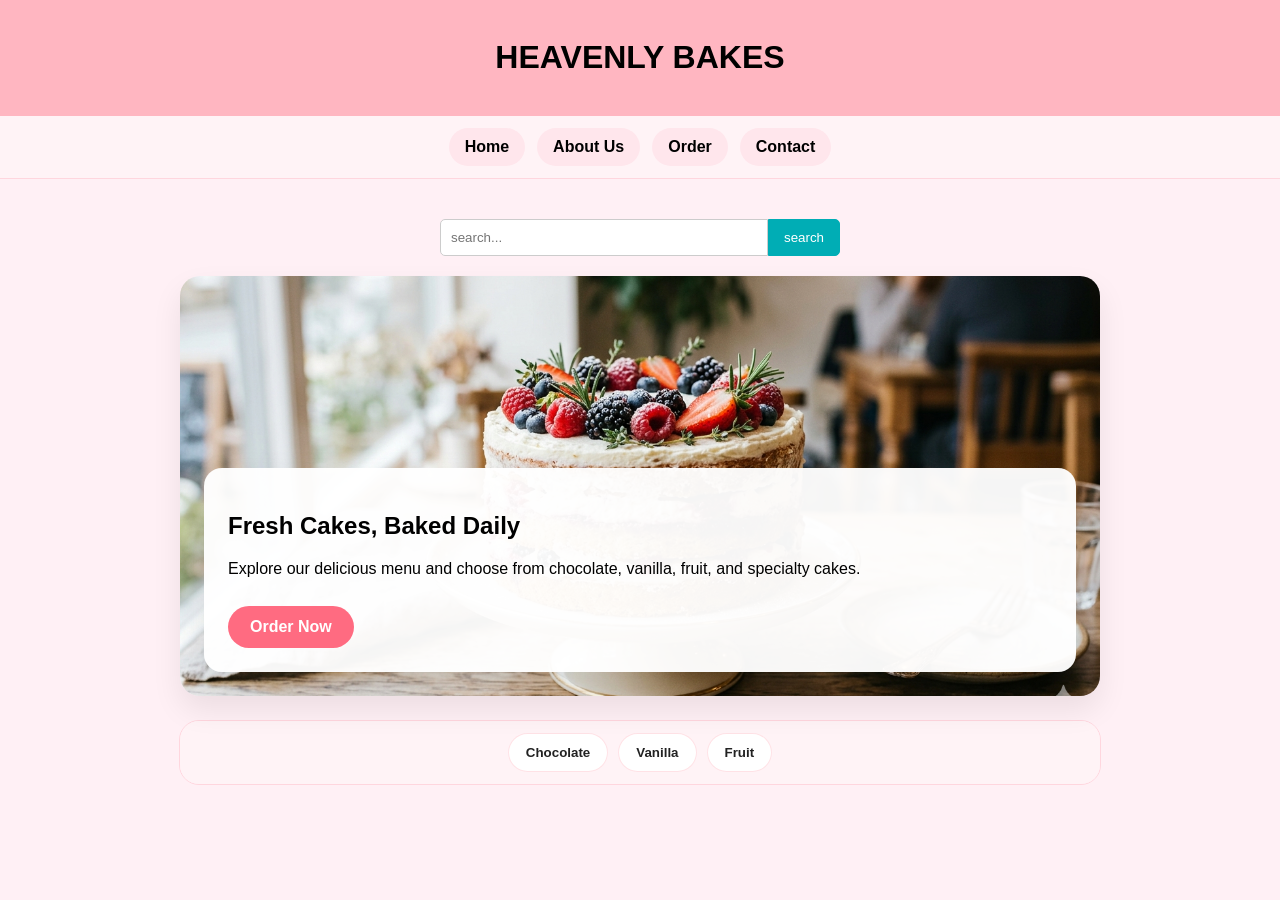
==== Skills/index.html @ fd861f39 "Update cake images in index.html to use local files and add new image files for various cakes" ====
<!DOCTYPE html>
<html lang="en">
<head> 
    <meta charset="UTF-8">
    <title>Home - Heavenly Bakes</title>
    <meta name="viewport" content="width=device-width,initial-scale=1.0">
    <link rel="stylesheet" href="style.css">
</head>
<body>
<header><h1>HEAVENLY BAKES</h1></header>
      <nav>
            <ul>
                <li><a href="index.html">Home</a></li>
                <li><a href="aboutus.html">About Us</a></li>
                <li><a href="Order.html">Order</a></li>
                <li><a href="contact.html">Contact</a></li>
            </ul>
      </nav>
<main>
    <form id="search-form">
      <input type="search" id="search-input" placeholder="search...">
      <button type="submit" id="search-button">search</button>
    </form>
    <p id="no-results" class="search-feedback" hidden>No results found.</p>
    <section class="hero-section">
        <img src="first.png" class="hero-img" alt="Assortment of Heavenly Bakes cakes">
        <div class="order-section" style="margin: 0;">
            <h2>Fresh Cakes, Baked Daily</h2>
            <p>Explore our delicious menu and choose from chocolate, vanilla, fruit, and specialty cakes.</p>
            <a href="Order.html" style="display: inline-block; margin-top: 12px; padding: 12px 22px; background: #ff6b81; color: #fff; border-radius: 999px; text-decoration: none; font-weight: 700;">Order Now</a>
        </div>
    </section>
    <section class="tabs">
        <div class="tab-buttons">
            <button type="button" class="tab-button" data-tab="chocolate-home">Chocolate</button>
            <button type="button" class="tab-button" data-tab="vanilla-home">Vanilla</button>
            <button type="button" class="tab-button" data-tab="fruit-home">Fruit</button>
        </div>
        <div class="tab-panel" data-tab="chocolate-home">
            <div class="cake-grid">
                <div class="cake-card">
                    <img src="chocolate-dream.jpg" alt="Chocolate Dream cake">
                    <h3>Chocolate Dream</h3>
                    <p>Rich dark layers, chocolate mousse, and fresh berries.</p>
                    <span class="price">$18</span>
                </div>
                <div class="cake-card">
                    <img src="mocha-fudge.jpg" alt="Mocha Fudge cake">
                    <h3>Mocha Fudge</h3>
                    <p>Bold espresso cake with fudge swirl and walnut crunch.</p>
                    <span class="price">$20</span>
                </div>
                <div class="cake-card">
                    <img src="nutella-royale.jpg" alt="Nutella Royale cake">
                    <h3>Nutella Royale</h3>
                    <p>Hazelnut cream, rich chocolate, and crunchy praline shell.</p>
                    <span class="price">$22</span>
                </div>
                <div class="cake-card">
                    <img src="smores-indulgence.jpg" alt="S'mores Indulgence cake">
                    <h3>S'mores Indulgence</h3>
                    <p>Toasted marshmallow, chocolate ganache, and graham crunch.</p>
                    <span class="price">$23</span>
                </div>
                <div class="cake-card">
                    <img src="espresso-truffle.jpg" alt="Espresso Truffle cake">
                    <h3>Espresso Truffle</h3>
                    <p>Velvety espresso layers with chocolate truffle filling.</p>
                    <span class="price">$21</span>
                </div>
                <div class="cake-card">
                    <img src="midnight-velvet.jpg" alt="Midnight Velvet cake">
                    <h3>Midnight Velvet</h3>
                    <p>Silky cocoa sponge with dark chocolate buttercream.</p>
                    <span class="price">$24</span>
                </div>
                <div class="cake-card">
                    <img src="cherry-chocolate-cascade.jpg" alt="Cherry Chocolate Cascade cake">
                    <h3>Cherry Chocolate Cascade</h3>
                    <p>Layered cherry compote, chocolate glaze, and almond crunch.</p>
                    <span class="price">$25</span>
                </div>
            </div>
        </div>
        <div class="tab-panel" data-tab="vanilla-home">
            <div class="cake-grid">
                <div class="cake-card">
                    <img src="vanilla-velvet.jpg" alt="Vanilla Velvet cake">
                    <h3>Vanilla Velvet</h3>
                    <p>Soft sponge, buttercream frosting, and classic elegance.</p>
                    <span class="price">$16</span>
                </div>
                <div class="cake-card">
                    <img src="caramel-cloud.jpg" alt="Caramel Cloud cake">
                    <h3>Caramel Cloud</h3>
                    <p>Light vanilla cake with caramel drizzle and almond crunch.</p>
                    <span class="price">$18</span>
                </div>
                <div class="cake-card">
                    <img src="honey-vanilla.jpg" alt="Honey Vanilla cake">
                    <h3>Honey Vanilla</h3>
                    <p>Sweet honey glaze with whipped cream and soft sponge.</p>
                    <span class="price">$17</span>
                </div>
                <div class="cake-card">
                    <img src="cinnamon-swirl.jpg" alt="Cinnamon Swirl cake">
                    <h3>Cinnamon Swirl</h3>
                    <p>Vanilla sponge layered with cinnamon buttercream and sugar pearls.</p>
                    <span class="price">$18</span>
                </div>
                <div class="cake-card">
                    <img src="almond-blossom.jpg" alt="Almond Blossom cake">
                    <h3>Almond Blossom</h3>
                    <p>Fragrant almond sponge with white chocolate and petals.</p>
                    <span class="price">$19</span>
                </div>
                <div class="cake-card">
                    <img src="lemon-cream.jpg" alt="Lemon Cream cake">
                    <h3>Lemon Cream</h3>
                    <p>Zesty lemon curd layered with vanilla cream and crunchy crumbs.</p>
                    <span class="price">$20</span>
                </div>
                <div class="cake-card">
                    <img src="maple-butter.jpg" alt="Maple Butter cake">
                    <h3>Maple Butter</h3>
                    <p>Golden maple sponge with brown butter frosting and pecans.</p>
                    <span class="price">$21</span>
                </div>
            </div>
        </div>
        <div class="tab-panel" data-tab="fruit-home">
            <div class="cake-grid">
                <div class="cake-card">
                    <img src="strawberry-bliss.jpg" alt="Strawberry Bliss cake">
                    <h3>Strawberry Bliss</h3>
                    <p>Fresh strawberry slices with light cream and vanilla sponge.</p>
                    <span class="price">$20</span>
                </div>
                <div class="cake-card">
                    <img src="mango-meringue.jpg" alt="Mango Meringue cake">
                    <h3>Mango Meringue</h3>
                    <p>Tropical mango layers with crisp meringue topping.</p>
                    <span class="price">$21</span>
                </div>
                <div class="cake-card">
                    <img src="berry-garden.jpg" alt="Berry Garden cake">
                    <h3>Berry Garden</h3>
                    <p>Mixed berry compote with creamy mousse and sponge.</p>
                    <span class="price">$19</span>
                </div>
                <div class="cake-card">
                    <img src="peach-melba.jpg" alt="Peach Melba cake">
                    <h3>Peach Melba</h3>
                    <p>Juicy peach slices layered with raspberry cream and sponge.</p>
                    <span class="price">$21</span>
                </div>
                <div class="cake-card">
                    <img src="pineapple-coconut.jpg" alt="Pineapple Coconut cake">
                    <h3>Pineapple Coconut</h3>
                    <p>Sweet pineapple filling with coconut cream and crisp pastry.</p>
                    <span class="price">$22</span>
                </div>
                <div class="cake-card">
                    <img src="raspberry-lemonade.jpg" alt="Raspberry Lemonade cake">
                    <h3>Raspberry Lemonade</h3>
                    <p>Bright raspberry curd with lemon zest and light sponge.</p>
                    <span class="price">$22</span>
                </div>
            </div>
        </div>
    </section>
</main>
 <footer>
      
</footer>
<script src="Script.js"></script>
</body>

</html
---- Skills/style.css ----
body {
    margin: 0;
    padding: 0;
    color: #000;
    background-color: #fff0f5;
    font-family: Arial, sans-serif;
}
header {
    color: #000;
    background-color: #ffb6c1;
    text-align: center;
    padding: 18px 12px;
}
nav {
    width: 100%;
    background: #fff3f6;
    border-bottom: 1px solid #ffd6de;
}
nav ul {
    list-style: none;
    display: flex;
    flex-wrap: wrap;
    justify-content: center;
    align-items: center;
    gap: 12px;
    margin: 0;
    padding: 12px 10px;
}
nav li {
    margin: 0;
}
nav a {
    display: inline-block;
    padding: 10px 16px;
    border-radius: 999px;
    background: #ffe6ec;
    color: #000;
    font-weight: 700;
    text-decoration: none;
    transition: background 0.2s ease, color 0.2s ease;
}
nav a:hover,
nav a:focus {
    background: #ffb6c1;
    color: #fff;
}
main {
    padding: 20px 12px;
}
.order-section,
.about-section,
.contact-info {
    margin: 20px auto;
    padding: 22px;
    background: #ffffff;
    border-radius: 14px;
    box-shadow: 0 4px 12px rgba(0,0,0,0.08);
    max-width: 920px;
}
.contact-info {
    text-align: center;
    background: #ffe4e1;
}
.contact-info a {
    color: #00adb5;
    font-weight: 700;
    text-decoration: none;
    margin: 0 10px;
}
.contact-info a:hover {
    text-decoration: underline;
}
.section-heading {
    margin-top: 20px;
}
.about-section ul {
    list-style: none;
    padding: 0;
    margin: 20px auto 0;
    max-width: 600px;
}
.about-section li {
    text-align: left;
    margin: 10px 0;
    font-size: 18px;
}
.cake {
    background: #ffffff;
    max-width: 320px;
    margin: 12px auto;
    padding: 16px;
    border-radius: 12px;
    box-shadow: 0 3px 8px rgba(0,0,0,0.08);
    text-align: center;
    font-size: 18px;
}
.cake-grid,
.product-grid {
    display: grid;
    grid-template-columns: repeat(auto-fit, minmax(220px, 1fr));
    gap: 18px;
    margin: 20px auto;
    max-width: 920px;
}
.cake-card {
    background: linear-gradient(180deg, #fff8fb 0%, #fff1f3 100%);
    border: 1px solid #ffd6de;
    border-radius: 18px;
    padding: 22px;
    box-shadow: 0 12px 28px rgba(255, 182, 193, 0.12);
    text-align: center;
}
.cake-card img {
    width: 100%;
    border-radius: 14px;
    object-fit: cover;
    max-height: 180px;
    margin-bottom: 14px;
}
.cake-card h3 {
    font-size: 1.3rem;
    margin-bottom: 10px;
}
.cake-card p {
    margin: 10px 0 16px;
    color: #5d5d5d;
}
.cake-card .price {
    display: inline-block;
    background: #ffb6c1;
    color: #fff;
    padding: 8px 14px;
    border-radius: 999px;
    font-weight: 700;
}
.hero-section {
    position: relative;
    margin: 20px auto;
    max-width: 920px;
    overflow: hidden;
    border-radius: 20px;
    box-shadow: 0 14px 30px rgba(0,0,0,0.08);
}
.hero-section .order-section {
    position: absolute;
    bottom: 24px;
    left: 24px;
    right: 24px;
    background: rgba(255,255,255,0.96);
    padding: 24px;
    border-radius: 18px;
    box-shadow: 0 20px 40px rgba(0,0,0,0.12);
    max-width: calc(100% - 48px);
}
.hero-img {
    width: 100%;
    display: block;
    object-fit: cover;
    max-height: 420px;
    filter: saturate(1.05);
}
.tabs {
    margin: 24px auto;
    max-width: 920px;
    background: #fff;
    border-radius: 20px;
    border: 1px solid #ffd6de;
    overflow: hidden;
}
.tab-buttons {
    display: flex;
    flex-wrap: wrap;
    justify-content: center;
    gap: 10px;
    padding: 12px 10px;
    background: #fff3f6;
}
.tab-button {
    border: none;
    background: #fff;
    color: #222;
    padding: 12px 18px;
    border-radius: 999px;
    font-weight: 700;
    cursor: pointer;
    transition: background 0.2s ease, color 0.2s ease, transform 0.15s ease;
    box-shadow: inset 0 0 0 1px rgba(255,182,193,0.4);
}
.tab-button:hover,
.tab-button:focus {
    background: #ffe6ec;
    outline: none;
}
.tab-button.active {
    background: #ff6b81;
    color: #fff;
    transform: translateY(-1px);
    box-shadow: 0 10px 25px rgba(255,107,129,0.24);
}
.tab-panel {
    display: none;
    padding: 20px;
}
.tab-panel.active {
    display: block;
}
.tab-panel .cake-grid {
    margin: 20px 0 0;
}
.marquee-box,
marquee {
    display: inline-block;
    width: 100%;
    padding: 10px 0;
    color: #333;
    background: #fff5f7;
    border-radius: 10px;
    border: 1px solid #ffd6de;
}
.img {
    width: 100%;
    max-width: 600px;
    display: block;
    margin: 20px auto;
    border-radius: 10px;
    box-shadow: 0 4px 8px rgba(0,0,0,0.1);
}
form {
    display: flex;
    max-width: 400px;
    margin: 20px auto;
}
form input[type=search] {
    flex: 1;
    padding: 10px;
    border: 1px solid #ccc;
    border-radius: 5px 0 0 5px;
}
form button {
    padding: 10px 15px;
    border-radius: 0 5px 5px 0;
    border: 1px solid #00adb5;
    background-color: #00adb5;
    color: #fff;
    cursor: pointer;
}
.search-feedback {
    max-width: 400px;
    margin: 8px auto 0;
    color: #b33939;
    font-weight: 700;
    text-align: center;
}
@media (max-width: 768px) {
    main {
        padding: 16px 10px;
    }
    nav ul {
        gap: 8px;
        padding: 10px;
    }
    nav a {
        padding: 10px 12px;
        font-size: 14px;
    }
    .order-section,
    .about-section,
    .contact-info {
        margin: 16px auto;
        padding: 18px;
    }
    .about-section li,
    .order-section p,
    .contact-info p {
        font-size: 16px;
    }
    .contact-info a {
        margin: 8px 6px;
    }
}
@media (max-width: 480px) {
    header {
        font-size: 1.2rem;
    }
    nav ul {
        flex-direction: column;
        align-items: stretch;
    }
    nav a {
        width: 100%;
        text-align: center;
    }
    .order-section,
    .about-section,
    .contact-info {
        padding: 16px;
    }
    .about-section li {
        font-size: 15px;
    }
    .contact-info a {
        margin: 6px 0;
        display: block;
    }
}
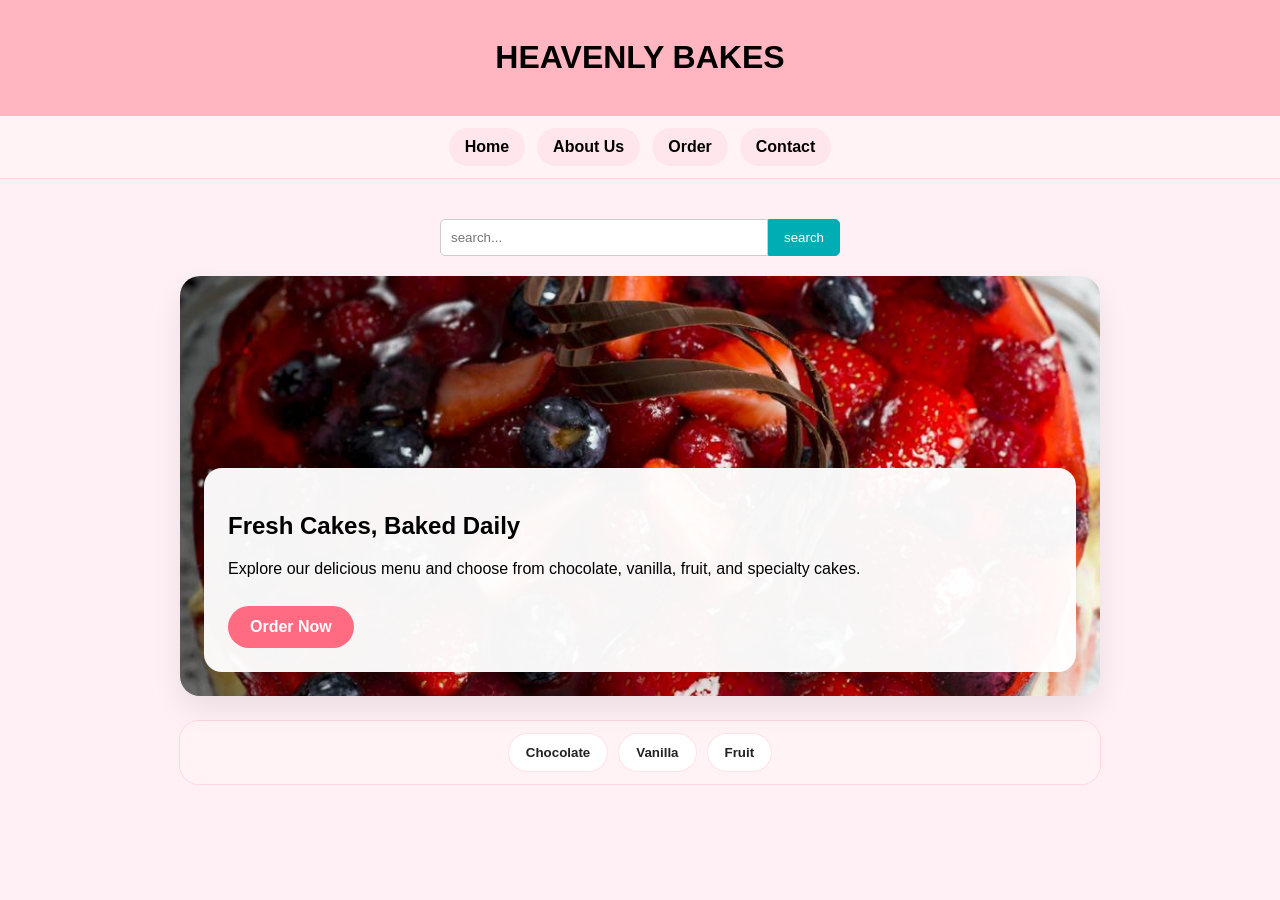
==== commit 2662d327: "Refactor code structure for improved readability and maintainability" ====
--- a/Skills/index.html
+++ b/Skills/index.html
@@ -23,7 +23,7 @@
     </form>
     <p id="no-results" class="search-feedback" hidden>No results found.</p>
     <section class="hero-section">
-        <img src="first.png" class="hero-img" alt="Assortment of Heavenly Bakes cakes">
+        <img src="hero-cake.jpg" class="hero-img" alt="Berry-topped layer cake on a wooden stand">
         <div class="order-section" style="margin: 0;">
             <h2>Fresh Cakes, Baked Daily</h2>
             <p>Explore our delicious menu and choose from chocolate, vanilla, fruit, and specialty cakes.</p>
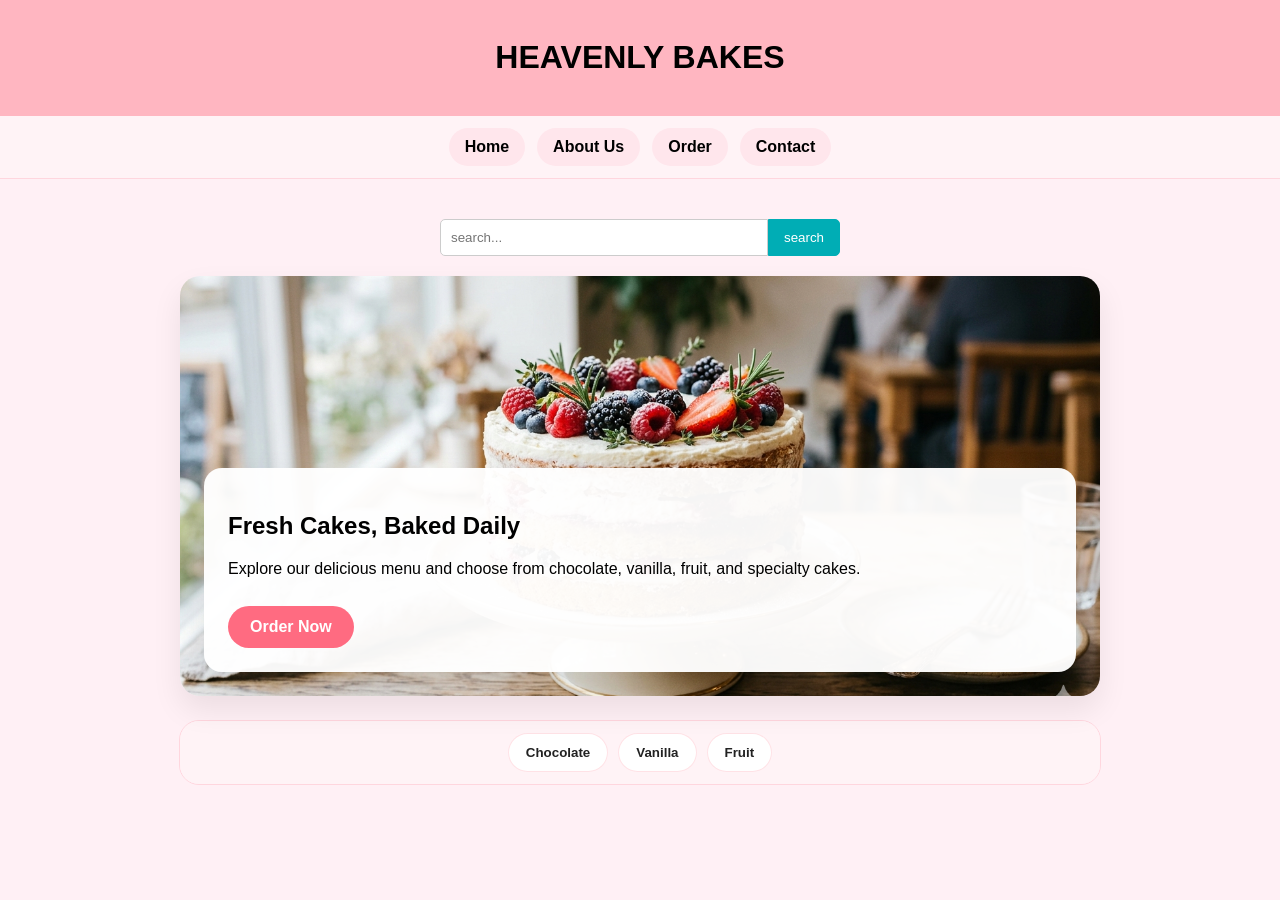
==== commit 123aeb29: "Update hero and cake images in index.html for consistency and improved presentation" ====
--- a/Skills/index.html
+++ b/Skills/index.html
@@ -23,7 +23,7 @@
     </form>
     <p id="no-results" class="search-feedback" hidden>No results found.</p>
     <section class="hero-section">
-        <img src="hero-cake.jpg" class="hero-img" alt="Berry-topped layer cake on a wooden stand">
+        <img src="first.png" class="hero-img" alt="Assortment of Heavenly Bakes cakes">
         <div class="order-section" style="margin: 0;">
             <h2>Fresh Cakes, Baked Daily</h2>
             <p>Explore our delicious menu and choose from chocolate, vanilla, fruit, and specialty cakes.</p>
@@ -75,7 +75,7 @@
                     <span class="price">$24</span>
                 </div>
                 <div class="cake-card">
-                    <img src="cherry-chocolate-cascade.jpg" alt="Cherry Chocolate Cascade cake">
+                    <img src="hero-cake.jpg" alt="Berry-topped layer cake on a wooden stand">
                     <h3>Cherry Chocolate Cascade</h3>
                     <p>Layered cherry compote, chocolate glaze, and almond crunch.</p>
                     <span class="price">$25</span>
